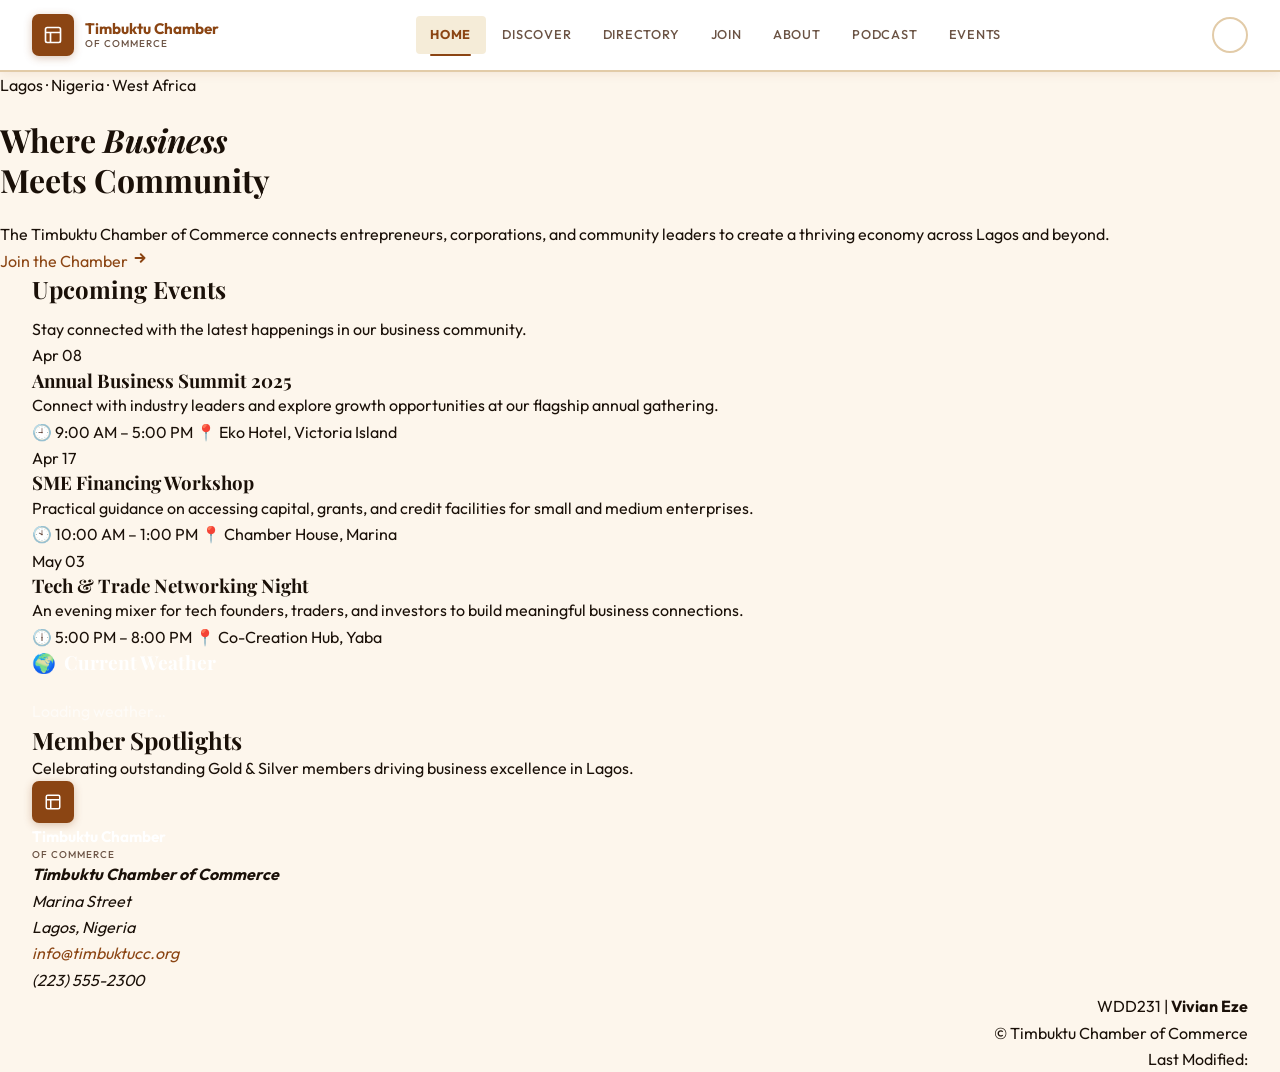
==== chamber/index.html @ 39e762aa "Add files via upload" ====
<!DOCTYPE html>
<html lang="en">

<head>
    <meta charset="UTF-8">
    <meta name="viewport" content="width=device-width, initial-scale=1.0">

    <!-- SEO -->
    <title>Home | Timbuktu Chamber of Commerce</title>
    <meta name="description"
        content="Welcome to the Timbuktu Chamber of Commerce — connecting businesses, driving growth, and building community in Lagos and across West Africa.">
    <meta name="author" content="Vivian Eze">
    <meta name="keywords" content="chamber of commerce, Lagos, Nigeria, business, trade, West Africa, Timbuktu">

    <!-- Favicon -->
    <link rel="icon" type="image/svg+xml" href="images/favicon.svg">
    <link rel="icon" type="image/png" href="images/favicon.png" sizes="32x32">

    <!-- Open Graph -->
    <meta property="og:title" content="Timbuktu Chamber of Commerce">
    <meta property="og:description"
        content="Connecting businesses, driving growth, and building community in Lagos and across West Africa.">
    <meta property="og:image" content="https://viryuchay.github.io/wdd231/chamber/images/og-home.jpg">
    <meta property="og:url" content="https://viryuchay.github.io/wdd231/chamber/index.html">
    <meta property="og:type" content="website">

    <!-- Preconnect for Google Fonts -->
    <link rel="preconnect" href="https://fonts.googleapis.com">
    <link rel="preconnect" href="https://fonts.gstatic.com" crossorigin>

    <!-- Google Fonts -->
    <link
        href="https://fonts.googleapis.com/css2?family=Playfair+Display:ital,wght@0,400;0,700;0,900;1,400&family=Outfit:wght@300;400;500;600;700&display=swap"
        rel="stylesheet">

    <!-- CSS -->
    <link rel="stylesheet" href="styles/normalise.css">
    <link rel="stylesheet" href="styles/small.css">
    <link rel="stylesheet" href="styles/larger.css">

    <!-- JS (DEFERRED) -->
    <script src="scripts/home.js" defer></script>
</head>

<body>

    <!-- ===================== HEADER ===================== -->
    <header>
        <div class="header-inner">

            <a href="index.html" class="logo" aria-label="Timbuktu Chamber of Commerce — Home">
                <div class="logo-icon" aria-hidden="true">
                    <svg xmlns="http://www.w3.org/2000/svg" width="20" height="20" fill="none" viewBox="0 0 24 24"
                        stroke="currentColor" stroke-width="2">
                        <rect x="3" y="3" width="18" height="18" rx="2" />
                        <path d="M3 9h18M9 21V9" />
                    </svg>
                </div>
                <div class="logo-text">
                    Timbuktu Chamber
                    <span>of Commerce</span>
                </div>
            </a>

            <nav class="desktop-nav" aria-label="Main navigation">
                <a href="index.html" class="active" aria-current="page">Home</a>
                <a href="discover.html">Discover</a>
                <a href="directory.html">Directory</a>
                <a href="join.html">Join</a>
                <a href="about.html">About</a>
                <a href="podcast.html">Podcast</a>
                <a href="events.html">Events</a>
            </nav>

            <div class="header-actions">
                <button class="theme-toggle" id="themeToggle" aria-label="Toggle theme"></button>
                <button class="hamburger" id="hamburger" aria-label="Menu" aria-expanded="false"
                    aria-controls="mobileNav">
                    <span></span><span></span><span></span>
                </button>
            </div>

        </div>

        <nav class="mobile-nav" id="mobileNav" aria-label="Mobile navigation">
            <a href="index.html" class="active">Home</a>
            <a href="discover.html">Discover</a>
            <a href="directory.html">Directory</a>
            <a href="join.html">Join</a>
            <a href="about.html">About</a>
            <a href="podcast.html">Podcast</a>
            <a href="events.html">Events</a>
        </nav>
    </header>

    <!-- ===================== HERO ===================== -->
    <section class="hero" aria-label="Welcome banner">
        <div class="hero-bg" aria-hidden="true"></div>
        <div class="hero-content">
            <span class="hero-eyebrow">Lagos · Nigeria · West Africa</span>
            <h1>Where <em>Business</em><br>Meets Community</h1>
            <p>
                The Timbuktu Chamber of Commerce connects entrepreneurs, corporations,
                and community leaders to create a thriving economy across Lagos and beyond.
            </p>
            <a href="join.html" class="hero-cta" aria-label="Join the Timbuktu Chamber of Commerce">
                Join the Chamber
                <svg xmlns="http://www.w3.org/2000/svg" width="18" height="18" fill="none" viewBox="0 0 24 24"
                    stroke="currentColor" stroke-width="2.5" aria-hidden="true">
                    <path stroke-linecap="round" stroke-linejoin="round" d="M13 7l5 5m0 0l-5 5m5-5H6" />
                </svg>
            </a>
        </div>
    </section>

    <!-- ===================== MAIN ===================== -->
    <main id="main-content">

        <!-- ---- HOME GRID: EVENTS + WEATHER ---- -->
        <div class="home-grid" aria-label="News and weather">

            <!-- EVENTS -->
            <section class="events-section" aria-labelledby="events-heading">
                <div class="section-header" style="text-align:left;">
                    <h2 id="events-heading">Upcoming Events</h2>
                    <div class="section-divider" style="margin-left:0;"></div>
                    <p style="margin-top:.75rem;">Stay connected with the latest happenings in our business community.
                    </p>
                </div>

                <div class="events-list" role="list">

                    <article class="event-card" role="listitem">
                        <div class="event-date-badge" aria-label="April 8">
                            <span class="month">Apr</span>
                            <span class="day">08</span>
                        </div>
                        <div class="event-info">
                            <h3>Annual Business Summit 2025</h3>
                            <p>Connect with industry leaders and explore growth opportunities at our flagship annual
                                gathering.</p>
                            <div class="event-meta">
                                <span>🕘 9:00 AM – 5:00 PM</span>
                                <span>📍 Eko Hotel, Victoria Island</span>
                            </div>
                        </div>
                    </article>

                    <article class="event-card" role="listitem">
                        <div class="event-date-badge" aria-label="April 17">
                            <span class="month">Apr</span>
                            <span class="day">17</span>
                        </div>
                        <div class="event-info">
                            <h3>SME Financing Workshop</h3>
                            <p>Practical guidance on accessing capital, grants, and credit facilities for small and
                                medium enterprises.</p>
                            <div class="event-meta">
                                <span>🕙 10:00 AM – 1:00 PM</span>
                                <span>📍 Chamber House, Marina</span>
                            </div>
                        </div>
                    </article>

                    <article class="event-card" role="listitem">
                        <div class="event-date-badge" aria-label="May 3">
                            <span class="month">May</span>
                            <span class="day">03</span>
                        </div>
                        <div class="event-info">
                            <h3>Tech &amp; Trade Networking Night</h3>
                            <p>An evening mixer for tech founders, traders, and investors to build meaningful business
                                connections.</p>
                            <div class="event-meta">
                                <span>🕕 5:00 PM – 8:00 PM</span>
                                <span>📍 Co-Creation Hub, Yaba</span>
                            </div>
                        </div>
                    </article>

                </div>
            </section>

            <!-- WEATHER -->
            <div class="weather-section-wrap">
                <section class="weather-section" aria-labelledby="weather-heading">
                    <h2 id="weather-heading"
                        style="color:#fff; font-size:1.2rem; margin-bottom:1.5rem; display:flex; align-items:center; gap:.5rem;">
                        <span aria-hidden="true">🌍</span> Current Weather
                    </h2>
                    <div id="weather-container" aria-live="polite" aria-atomic="true">
                        <div class="loading-placeholder" style="color:rgba(255,255,255,.6)">
                            <div class="spinner"></div> Loading weather…
                        </div>
                    </div>
                </section>
            </div>

        </div><!-- /.home-grid -->

        <!-- ---- SPOTLIGHTS ---- -->
        <section class="spotlights-section" aria-labelledby="spotlights-heading">
            <div class="section-header">
                <h2 id="spotlights-heading">Member Spotlights</h2>
                <div class="section-divider"></div>
                <p>Celebrating outstanding Gold &amp; Silver members driving business excellence in Lagos.</p>
            </div>
            <div class="spotlights-grid" id="spotlights-grid" aria-live="polite" aria-atomic="true">
                <!-- Populated by home.js -->
            </div>
        </section>

    </main><!-- /#main-content -->

    <!-- ===================== FOOTER ===================== -->
    <footer>
        <div class="footer-inner">

            <div>
                <div class="footer-logo">
                    <div class="logo-icon" aria-hidden="true">
                        <svg xmlns="http://www.w3.org/2000/svg" width="18" height="18" fill="none" viewBox="0 0 24 24"
                            stroke="currentColor" stroke-width="2">
                            <rect x="3" y="3" width="18" height="18" rx="2" />
                            <path d="M3 9h18M9 21V9" />
                        </svg>
                    </div>
                    <span class="logo-text" style="color:#fff;">
                        Timbuktu Chamber
                        <span>of Commerce</span>
                    </span>
                </div>
                <address>
                    <strong>Timbuktu Chamber of Commerce</strong><br>
                    Marina Street<br>
                    Lagos, Nigeria<br>
                    <a href="mailto:info@timbuktucc.org">info@timbuktucc.org</a><br>
                    (223) 555-2300
                </address>
            </div>

            <div class="footer-meta">
                WDD231 | <strong>Vivian Eze</strong><br>
                &copy; <span id="copyright-year"></span> Timbuktu Chamber of Commerce<br>
                Last Modified: <span id="last-modified"></span>
            </div>

        </div>
    </footer>

</body>

</html>
---- chamber/styles/normalise.css ----
/*! normalize.css v8.0.1 | MIT License | github.com/necolas/normalize.css */
html{line-height:1.15;-webkit-text-size-adjust:100%}body{margin:0}main{display:block}h1{font-size:2em;margin:.67em 0}hr{box-sizing:content-box;height:0;overflow:visible}pre{font-family:monospace,monospace;font-size:1em}a{background-color:transparent}abbr[title]{border-bottom:none;text-decoration:underline;text-decoration:underline dotted}b,strong{font-weight:bolder}code,kbd,samp{font-family:monospace,monospace;font-size:1em}small{font-size:80%}sub,sup{font-size:75%;line-height:0;position:relative;vertical-align:baseline}sub{bottom:-.25em}sup{top:-.5em}img{border-style:none}button,input,optgroup,select,textarea{font-family:inherit;font-size:100%;line-height:1.15;margin:0}button,input{overflow:visible}button,select{text-transform:none}[type=button],[type=reset],[type=submit],button{-webkit-appearance:button}[type=button]::-moz-focus-inner,[type=reset]::-moz-focus-inner,[type=submit]::-moz-focus-inner,button::-moz-focus-inner{border-style:none;padding:0}[type=button]:-moz-focusring,[type=reset]:-moz-focusring,[type=submit]:-moz-focusring,button:-moz-focusring{outline:1px dotted ButtonText}fieldset{padding:.35em .75em .625em}legend{box-sizing:border-box;color:inherit;display:table;max-width:100%;padding:0;white-space:normal}progress{vertical-align:baseline}textarea{overflow:auto}[type=checkbox],[type=radio]{box-sizing:border-box;padding:0}[type=number]::-webkit-inner-spin-button,[type=number]::-webkit-outer-spin-button{height:auto}[type=search]{-webkit-appearance:textfield;outline-offset:-2px}[type=search]::-webkit-search-decoration{-webkit-appearance:none}::-webkit-file-upload-button{-webkit-appearance:button;font:inherit}details{display:block}summary{display:list-item}template{display:none}[hidden]{display:none}
---- chamber/styles/small.css ----
/* ==========================================================
   Timbuktu Chamber of Commerce — small.css (320px+)
   Author: Vivian Eze | WDD231
   ========================================================== */

/* ── GOOGLE FONTS ──────────────────────────────────────── */
/* Include in HTML <head> instead of @import */

/* ── DESIGN TOKENS ─────────────────────────────────────── */
:root {
  --primary: #8B4513;
  --primary-dark: #6B3010;
  --secondary: #D4A855;
  --secondary-dk: #B8863A;
  --accent: #2C5F2E;
  --bg: #FDF6EC;
  --bg2: #F5ECD8;
  --bg3: #EDE0C8;
  --white: #FFFFFF;
  --footer-bg: #150A02;
  --list-even: #F0F9F0;
  --list-hover: #FEFAF2;
  --text: #1A1008;
  --text-muted: #6B5344;
  --text-light: #9B7D68;
  --border: #E2CBA8;
  --border-light: #EDD9B8;
  --gold-bg: #FFF8E7;
  --gold-text: #8B6914;
  --silver: #A8B8C8;
  --silver-bg: #F0F4F8;
  --silver-text: #5A7080;
  --member-bg: #F0F8F0;
  --member-border: #8DC890;
  --error-bg: #FEF2F2;
  --error-border: #FCA5A5;
  --error-text: #B91C1C;
  --shadow-xs: 0 1px 4px rgba(139,69,19,0.06);
  --shadow-sm: 0 2px 10px rgba(139,69,19,0.09);
  --shadow-md: 0 6px 28px rgba(139,69,19,0.15);
  --radius: 12px;
  --radius-sm: 7px;
  --radius-xs: 4px;
  --tr: 0.22s ease;
  --font-display: 'Playfair Display', Georgia, serif;
  --font-body: 'Outfit', system-ui, sans-serif;
}

/* ── BASE ─────────────────────────────────────────────── */
*, *::before, *::after { box-sizing: border-box; margin: 0; padding: 0; }
html { scroll-behavior: smooth; -webkit-text-size-adjust: 100%; }
body {
  font-family: var(--font-body);
  background: var(--bg);
  color: var(--text);
  font-size: 16px;
  line-height: 1.65;
  min-width: 320px;
  -webkit-font-smoothing: antialiased;
}
img { max-width: 100%; height: auto; display: block; }
ul, ol { list-style: none; }
a { color: var(--primary); text-decoration: none; transition: color var(--tr); }
a:hover { color: var(--primary-dark); }
h1, h2, h3, h4, h5 { font-family: var(--font-display); line-height: 1.25; }

/* ── HEADER ─────────────────────────────────────────── */
header { background: var(--white); border-bottom: 2px solid var(--border); position: sticky; top: 0; z-index: 300; box-shadow: var(--shadow-sm); }
.header-inner { display: flex; align-items: center; justify-content: space-between; padding: 0 1.25rem; height: 66px; gap: 1rem; }
.logo { display: flex; align-items: center; gap: 0.7rem; text-decoration: none; flex-shrink: 0; }
.logo-icon { width: 42px; height: 42px; background: var(--primary); border-radius: var(--radius-sm); display: flex; align-items: center; justify-content: center; flex-shrink: 0; box-shadow: 0 2px 8px rgba(139,69,19,0.3); }
.logo-icon svg { color: var(--white); }
.logo-text { font-size: 0.95rem; font-weight: 700; line-height: 1.2; }
.logo-text span { display: block; font-family: var(--font-body); font-size: 0.62rem; font-weight: 500; color: var(--text-muted); text-transform: uppercase; letter-spacing: 0.1em; }

.hamburger { display: flex; flex-direction: column; gap: 5px; cursor: pointer; border: 2px solid var(--border); border-radius: var(--radius-xs); padding: 7px 8px; background: none; transition: border-color var(--tr), background var(--tr); }
.hamburger:hover { border-color: var(--primary); background: var(--bg2); }
.hamburger span { width: 20px; height: 2px; display: block; background: var(--text); border-radius: 2px; transition: all 0.3s; }
.hamburger[aria-expanded="true"] span:nth-child(1) { transform: translateY(7px) rotate(45deg); }
.hamburger[aria-expanded="true"] span:nth-child(2) { opacity: 0; transform: scaleX(0); }
.hamburger[aria-expanded="true"] span:nth-child(3) { transform: translateY(-7px) rotate(-45deg); }

.theme-toggle { width: 36px; height: 36px; border-radius: 50%; border: 2px solid var(--border); background: none; color: var(--text-muted); display: flex; align-items: center; justify-content: center; cursor: pointer; transition: all var(--tr); }
.theme-toggle:hover { border-color: var(--secondary); color: var(--secondary-dk); background: var(--bg2); }

/* ── MAIN ─────────────────────────────────────────────── */
main { padding: 2rem 1.25rem 3rem; max-width: 1280px; margin: 0 auto; }

/* ── MEMBERS ─────────────────────────────────────────── */
#members-container { display: grid; grid-template-columns: 1fr; gap: 1.1rem; }
.member-card { background: var(--white); border: 1px solid var(--border-light); border-radius: var(--radius); display: flex; flex-direction: column; align-items: center; text-align: center; overflow: hidden; box-shadow: var(--shadow-xs); transition: transform var(--tr), box-shadow var(--tr), border-color var(--tr); position: relative; animation: fadeUp 0.4s ease both; }
.member-card:hover { transform: translateY(-4px); box-shadow: var(--shadow-md); border-color: var(--secondary); }
@keyframes fadeUp { from { opacity: 0; transform: translateY(16px); } to { opacity: 1; transform: translateY(0); } }

.card-body { padding: 1.1rem 1rem 0.85rem; flex: 1; display: flex; flex-direction: column; align-items: center; gap: 0.3rem; width: 100%; }
.card-name { font-size: 1rem; font-weight: 700; line-height: 1.3; }
.card-tagline { font-size: 0.73rem; color: var(--text-light); font-style: italic; }
.card-detail { font-size: 0.78rem; color: var(--text-muted); line-height: 1.4; }
.card-logo { width: 100%; height: 120px; display: flex; align-items: center; justify-content: center; background: linear-gradient(135deg, var(--bg2), var(--bg3)); font-size: 3.25rem; border-bottom: 1px solid var(--border-light); }
.card-logo img { width: 80px; height: 80px; object-fit: contain; }
---- chamber/styles/larger.css ----
/* ==========================================================
   Timbuktu Chamber of Commerce — larger.css (640px+)
   Author: Vivian Eze | WDD231
   ========================================================== */

/* ── 640px — tablets ────────────────────────────────────── */
@media (min-width: 640px) {
  .header-inner {
    padding: 0 1.75rem;
    height: 70px;
  }

  main {
    padding: 2.5rem 1.75rem 4rem;
  }

  .page-banner {
    padding: 3rem 2rem 2.5rem;
  }

  .page-banner h1 {
    font-size: 2.5rem;
  }

  .page-banner p {
    font-size: 1rem;
  }

  .dir-info h2 {
    font-size: 2rem;
  }

  #members-container {
    grid-template-columns: repeat(2, 1fr);
    gap: 1.25rem;
  }

  .footer-inner {
    flex-direction: row;
    flex-wrap: wrap;
    justify-content: space-between;
    align-items: flex-start;
    text-align: left;
    padding: 3rem 1.75rem;
  }

  .footer-meta {
    text-align: right;
  }

  .footer-social {
    align-self: center;
  }
}

/* ── 768px — list view 4-col layout ────────────────────── */
@media (min-width: 768px) {
  #members-container.list-view .member-card {
    display: grid;
    grid-template-columns: 2fr 2.5fr 1.5fr 2fr;
    align-items: center;
    gap: 0 1rem;
    padding: 0.9rem 1.5rem;
  }

  #members-container.list-view .card-body {
    display: contents;
  }

  .list-header {
    grid-template-columns: 2fr 2.5fr 1.5fr 2fr;
    gap: 0 1rem;
    padding: 0.7rem 1.5rem;
  }
}

/* ── 1024px — desktop nav ─────────────────────────────── */
@media (min-width: 1024px) {
  .desktop-nav {
    display: flex;
    align-items: center;
    gap: 0.15rem;
  }

  .hamburger {
    display: none;
  }

  .mobile-nav {
    display: none !important;
  }

  .desktop-nav a {
    color: var(--text-muted);
    font-size: 0.8rem;
    font-weight: 500;
    padding: 0.5rem 0.9rem;
    border-radius: var(--radius-xs);
    transition: all var(--tr);
    text-transform: uppercase;
    letter-spacing: 0.06em;
    white-space: nowrap;
  }

  .desktop-nav a:hover {
    background: var(--bg2);
    color: var(--primary);
  }

  .desktop-nav a.active {
    color: var(--primary);
    font-weight: 700;
    background: var(--bg2);
    position: relative;
  }

  .desktop-nav a.active::after {
    content: '';
    position: absolute;
    bottom: -2px;
    left: 0.9rem;
    right: 0.9rem;
    height: 2px;
    background: var(--primary);
    border-radius: 2px;
  }

  #members-container {
    grid-template-columns: repeat(3, 1fr);
  }

  main {
    padding: 3rem 2rem 5rem;
  }
}

/* ── 1280px — wide desktop ────────────────────────────── */
@media (min-width: 1280px) {

  .header-inner,
  main,
  .footer-inner {
    max-width: 1280px;
    margin: 0 auto;
    padding: 0 2rem;
  }

  #members-container {
    grid-template-columns: repeat(4, 1fr);
    gap: 1.4rem;
  }
}
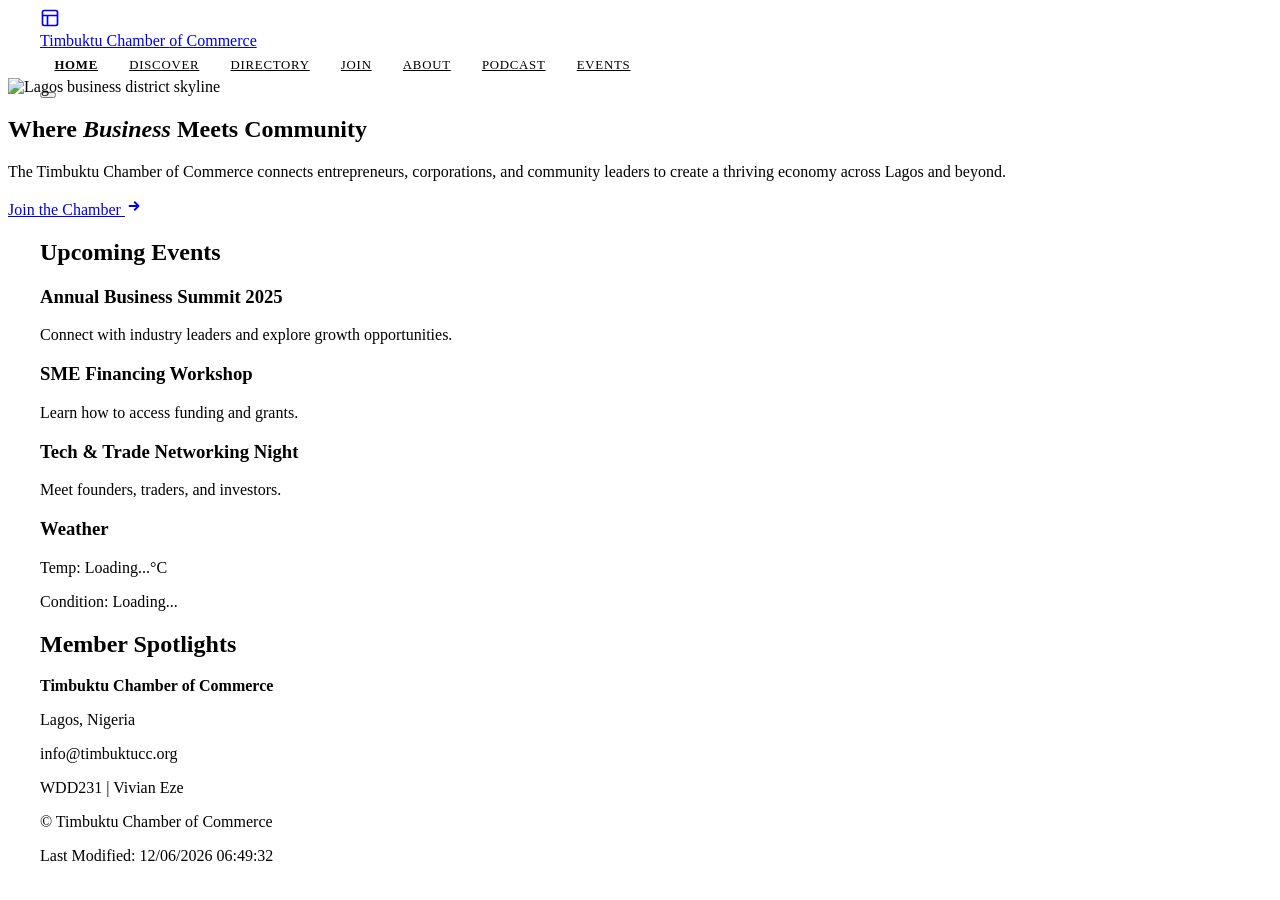
==== commit 2d7ec468: "Add files via upload" ====
--- a/chamber/index.html
+++ b/chamber/index.html
@@ -24,27 +24,24 @@
     <meta property="og:url" content="https://viryuchay.github.io/wdd231/chamber/index.html">
     <meta property="og:type" content="website">
 
-    <!-- Preconnect for Google Fonts -->
+    <!-- Fonts -->
     <link rel="preconnect" href="https://fonts.googleapis.com">
     <link rel="preconnect" href="https://fonts.gstatic.com" crossorigin>
-
-    <!-- Google Fonts -->
     <link
         href="https://fonts.googleapis.com/css2?family=Playfair+Display:ital,wght@0,400;0,700;0,900;1,400&family=Outfit:wght@300;400;500;600;700&display=swap"
         rel="stylesheet">
 
     <!-- CSS -->
-    <link rel="stylesheet" href="styles/normalise.css">
-    <link rel="stylesheet" href="styles/small.css">
+    <link rel="stylesheet" href="styles/home.css">
     <link rel="stylesheet" href="styles/larger.css">
 
-    <!-- JS (DEFERRED) -->
+    <!-- JS -->
     <script src="scripts/home.js" defer></script>
 </head>
 
 <body>
 
-    <!-- ===================== HEADER ===================== -->
+    <!-- HEADER -->
     <header>
         <div class="header-inner">
 
@@ -93,161 +90,90 @@
         </nav>
     </header>
 
-    <!-- ===================== HERO ===================== -->
-    <section class="hero" aria-label="Welcome banner">
-        <div class="hero-bg" aria-hidden="true"></div>
+    <!-- HERO -->
+    <section class="hero">
+        <img src="images/hero.webp" alt="Lagos business district skyline" class="hero-img">
+
         <div class="hero-content">
-            <span class="hero-eyebrow">Lagos · Nigeria · West Africa</span>
-            <h1>Where <em>Business</em><br>Meets Community</h1>
-            <p>
-                The Timbuktu Chamber of Commerce connects entrepreneurs, corporations,
-                and community leaders to create a thriving economy across Lagos and beyond.
-            </p>
-            <a href="join.html" class="hero-cta" aria-label="Join the Timbuktu Chamber of Commerce">
-                Join the Chamber
-                <svg xmlns="http://www.w3.org/2000/svg" width="18" height="18" fill="none" viewBox="0 0 24 24"
-                    stroke="currentColor" stroke-width="2.5" aria-hidden="true">
-                    <path stroke-linecap="round" stroke-linejoin="round" d="M13 7l5 5m0 0l-5 5m5-5H6" />
-                </svg>
-            </a>
+            <div class="hero-inner">
+                <h1>Where <em>Business</em> Meets Community</h1>
+                <p>
+                    The Timbuktu Chamber of Commerce connects entrepreneurs, corporations,
+                    and community leaders to create a thriving economy across Lagos and beyond.
+                </p>
+
+                <a class="hero-cta" href="join.html">
+                    Join the Chamber 
+                    <svg xmlns="http://www.w3.org/2000/svg" width="18" height="18" fill="none"
+                        viewBox="0 0 24 24" stroke="currentColor" stroke-width="2.5">
+                        <path stroke-linecap="round" stroke-linejoin="round"
+                            d="M13 7l5 5m0 0l-5 5m5-5H6" />
+                    </svg>
+                </a>
+            </div>
         </div>
     </section>
 
-    <!-- ===================== MAIN ===================== -->
-    <main id="main-content">
+    <!-- MAIN -->
+   <main id="main-content">
+    <section class="events-section" aria-labelledby="events-heading">
+        <h2 id="events-heading">Upcoming Events</h2>
 
-        <!-- ---- HOME GRID: EVENTS + WEATHER ---- -->
-        <div class="home-grid" aria-label="News and weather">
+        <div class="events-grid">
+            <article>
+                <h3>Annual Business Summit 2025</h3>
+                <p>Connect with industry leaders and explore growth opportunities.</p>
+            </article>
 
-            <!-- EVENTS -->
-            <section class="events-section" aria-labelledby="events-heading">
-                <div class="section-header" style="text-align:left;">
-                    <h2 id="events-heading">Upcoming Events</h2>
-                    <div class="section-divider" style="margin-left:0;"></div>
-                    <p style="margin-top:.75rem;">Stay connected with the latest happenings in our business community.
-                    </p>
-                </div>
+            <article>
+                <h3>SME Financing Workshop</h3>
+                <p>Learn how to access funding and grants.</p>
+            </article>
 
-                <div class="events-list" role="list">
+            <article>
+                <h3>Tech & Trade Networking Night</h3>
+                <p>Meet founders, traders, and investors.</p>
+            </article>
 
-                    <article class="event-card" role="listitem">
-                        <div class="event-date-badge" aria-label="April 8">
-                            <span class="month">Apr</span>
-                            <span class="day">08</span>
-                        </div>
-                        <div class="event-info">
-                            <h3>Annual Business Summit 2025</h3>
-                            <p>Connect with industry leaders and explore growth opportunities at our flagship annual
-                                gathering.</p>
-                            <div class="event-meta">
-                                <span>🕘 9:00 AM – 5:00 PM</span>
-                                <span>📍 Eko Hotel, Victoria Island</span>
-                            </div>
-                        </div>
-                    </article>
+            <article class="weather-box">
+                <h3>Weather</h3>
+                <p>Temp: <span id="temp">Loading...</span>°C</p>
+                <p>Condition: <span id="desc">Loading...</span></p>
+                <div id="forecast"></div>
+            </article>
+        </div>
+    </section>
 
-                    <article class="event-card" role="listitem">
-                        <div class="event-date-badge" aria-label="April 17">
-                            <span class="month">Apr</span>
-                            <span class="day">17</span>
-                        </div>
-                        <div class="event-info">
-                            <h3>SME Financing Workshop</h3>
-                            <p>Practical guidance on accessing capital, grants, and credit facilities for small and
-                                medium enterprises.</p>
-                            <div class="event-meta">
-                                <span>🕙 10:00 AM – 1:00 PM</span>
-                                <span>📍 Chamber House, Marina</span>
-                            </div>
-                        </div>
-                    </article>
-
-                    <article class="event-card" role="listitem">
-                        <div class="event-date-badge" aria-label="May 3">
-                            <span class="month">May</span>
-                            <span class="day">03</span>
-                        </div>
-                        <div class="event-info">
-                            <h3>Tech &amp; Trade Networking Night</h3>
-                            <p>An evening mixer for tech founders, traders, and investors to build meaningful business
-                                connections.</p>
-                            <div class="event-meta">
-                                <span>🕕 5:00 PM – 8:00 PM</span>
-                                <span>📍 Co-Creation Hub, Yaba</span>
-                            </div>
-                        </div>
-                    </article>
-
-                </div>
-            </section>
-
-            <!-- WEATHER -->
-            <div class="weather-section-wrap">
-                <section class="weather-section" aria-labelledby="weather-heading">
-                    <h2 id="weather-heading"
-                        style="color:#fff; font-size:1.2rem; margin-bottom:1.5rem; display:flex; align-items:center; gap:.5rem;">
-                        <span aria-hidden="true">🌍</span> Current Weather
-                    </h2>
-                    <div id="weather-container" aria-live="polite" aria-atomic="true">
-                        <div class="loading-placeholder" style="color:rgba(255,255,255,.6)">
-                            <div class="spinner"></div> Loading weather…
-                        </div>
-                    </div>
-                </section>
-            </div>
-
-        </div><!-- /.home-grid -->
-
-        <!-- ---- SPOTLIGHTS ---- -->
-        <section class="spotlights-section" aria-labelledby="spotlights-heading">
-            <div class="section-header">
-                <h2 id="spotlights-heading">Member Spotlights</h2>
-                <div class="section-divider"></div>
-                <p>Celebrating outstanding Gold &amp; Silver members driving business excellence in Lagos.</p>
-            </div>
-            <div class="spotlights-grid" id="spotlights-grid" aria-live="polite" aria-atomic="true">
-                <!-- Populated by home.js -->
-            </div>
-        </section>
-
-    </main><!-- /#main-content -->
-
-    <!-- ===================== FOOTER ===================== -->
+   <section class="spotlights-section" aria-labelledby="spotlights-heading">
+    <h2 id="spotlights-heading">Member Spotlights</h2>
+    <div class="spotlights-grid" id="spotlights-grid">
+        </div>
+</section>
+</main>
+    <!-- FOOTER -->
     <footer>
         <div class="footer-inner">
 
             <div>
-                <div class="footer-logo">
-                    <div class="logo-icon" aria-hidden="true">
-                        <svg xmlns="http://www.w3.org/2000/svg" width="18" height="18" fill="none" viewBox="0 0 24 24"
-                            stroke="currentColor" stroke-width="2">
-                            <rect x="3" y="3" width="18" height="18" rx="2" />
-                            <path d="M3 9h18M9 21V9" />
-                        </svg>
-                    </div>
-                    <span class="logo-text" style="color:#fff;">
-                        Timbuktu Chamber
-                        <span>of Commerce</span>
-                    </span>
-                </div>
-                <address>
-                    <strong>Timbuktu Chamber of Commerce</strong><br>
-                    Marina Street<br>
-                    Lagos, Nigeria<br>
-                    <a href="mailto:info@timbuktucc.org">info@timbuktucc.org</a><br>
-                    (223) 555-2300
-                </address>
+                <p><strong>Timbuktu Chamber of Commerce</strong></p>
+                <p>Lagos, Nigeria</p>
+                <p>info@timbuktucc.org</p>
             </div>
 
-            <div class="footer-meta">
-                WDD231 | <strong>Vivian Eze</strong><br>
-                &copy; <span id="copyright-year"></span> Timbuktu Chamber of Commerce<br>
-                Last Modified: <span id="last-modified"></span>
+            <div>
+                <p>WDD231 | Vivian Eze</p>
+                <p>© Timbuktu Chamber of Commerce</p>
+                <p>Last Modified: <span id="lastModified"></span></p>
             </div>
 
         </div>
     </footer>
 
+    <!-- LAST MODIFIED SCRIPT -->
+    <script>
+        document.getElementById("lastModified").textContent = document.lastModified;
+    </script>
+
 </body>
 
 </html>
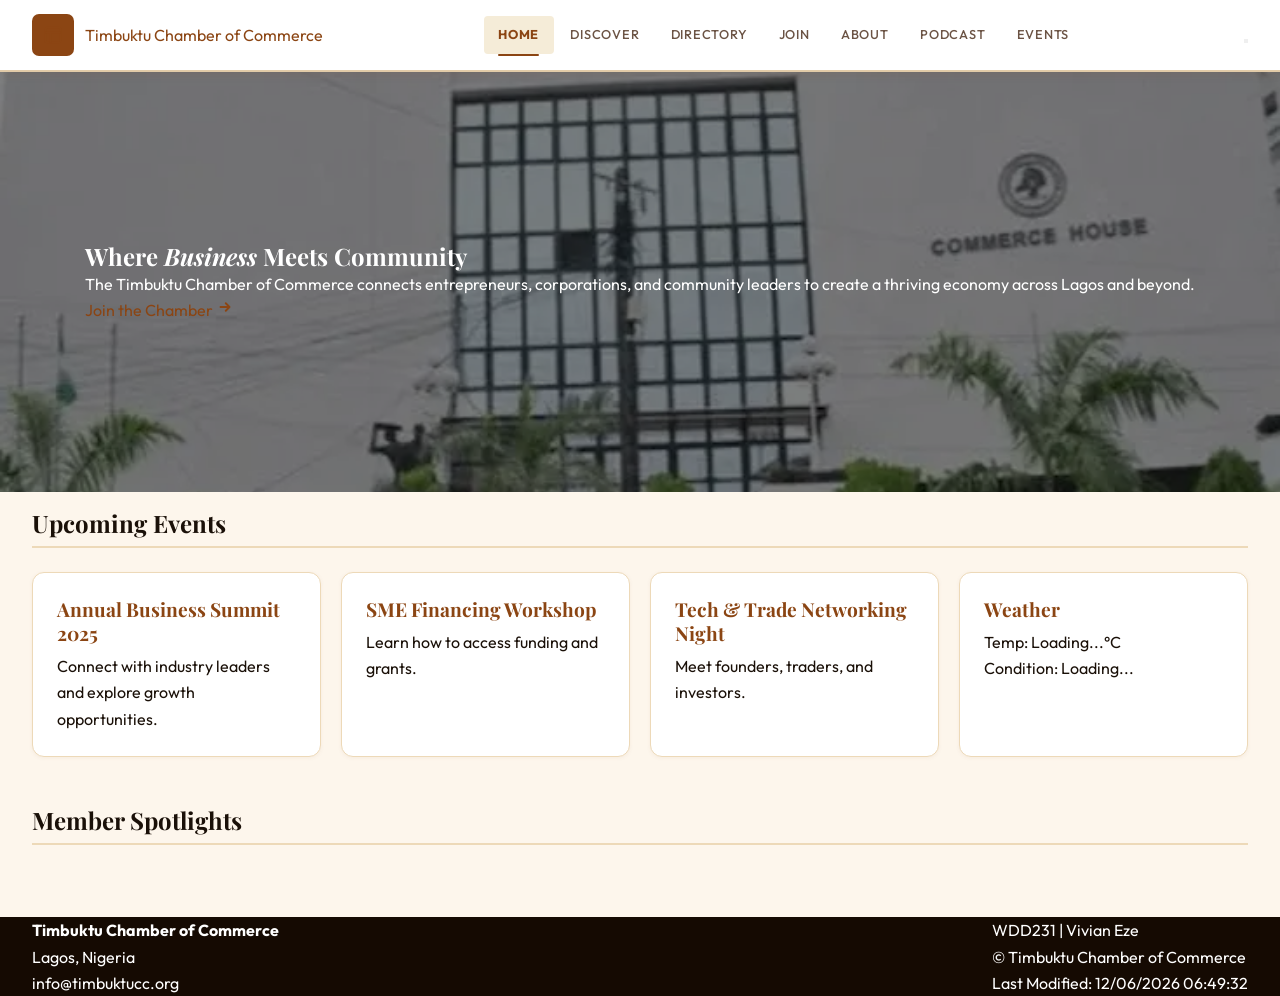
==== commit 09830847: "Add files via upload" ====
--- a/chamber/index.html
+++ b/chamber/index.html
@@ -103,11 +103,10 @@
                 </p>
 
                 <a class="hero-cta" href="join.html">
-                    Join the Chamber 
-                    <svg xmlns="http://www.w3.org/2000/svg" width="18" height="18" fill="none"
-                        viewBox="0 0 24 24" stroke="currentColor" stroke-width="2.5">
-                        <path stroke-linecap="round" stroke-linejoin="round"
-                            d="M13 7l5 5m0 0l-5 5m5-5H6" />
+                    Join the Chamber
+                    <svg xmlns="http://www.w3.org/2000/svg" width="18" height="18" fill="none" viewBox="0 0 24 24"
+                        stroke="currentColor" stroke-width="2.5">
+                        <path stroke-linecap="round" stroke-linejoin="round" d="M13 7l5 5m0 0l-5 5m5-5H6" />
                     </svg>
                 </a>
             </div>
@@ -115,41 +114,41 @@
     </section>
 
     <!-- MAIN -->
-   <main id="main-content">
-    <section class="events-section" aria-labelledby="events-heading">
-        <h2 id="events-heading">Upcoming Events</h2>
+    <main id="main-content">
+        <section class="events-section" aria-labelledby="events-heading">
+            <h2 id="events-heading">Upcoming Events</h2>
 
-        <div class="events-grid">
-            <article>
-                <h3>Annual Business Summit 2025</h3>
-                <p>Connect with industry leaders and explore growth opportunities.</p>
-            </article>
+            <div class="events-grid">
+                <article>
+                    <h3>Annual Business Summit 2025</h3>
+                    <p>Connect with industry leaders and explore growth opportunities.</p>
+                </article>
 
-            <article>
-                <h3>SME Financing Workshop</h3>
-                <p>Learn how to access funding and grants.</p>
-            </article>
+                <article>
+                    <h3>SME Financing Workshop</h3>
+                    <p>Learn how to access funding and grants.</p>
+                </article>
 
-            <article>
-                <h3>Tech & Trade Networking Night</h3>
-                <p>Meet founders, traders, and investors.</p>
-            </article>
+                <article>
+                    <h3>Tech & Trade Networking Night</h3>
+                    <p>Meet founders, traders, and investors.</p>
+                </article>
 
-            <article class="weather-box">
-                <h3>Weather</h3>
-                <p>Temp: <span id="temp">Loading...</span>°C</p>
-                <p>Condition: <span id="desc">Loading...</span></p>
-                <div id="forecast"></div>
-            </article>
-        </div>
-    </section>
+                <article class="weather-box">
+                    <h3>Weather</h3>
+                    <p>Temp: <span id="temp">Loading...</span>°C</p>
+                    <p>Condition: <span id="desc">Loading...</span></p>
+                    <div id="forecast"></div>
+                </article>
+            </div>
+        </section>
 
-   <section class="spotlights-section" aria-labelledby="spotlights-heading">
-    <h2 id="spotlights-heading">Member Spotlights</h2>
-    <div class="spotlights-grid" id="spotlights-grid">
-        </div>
-</section>
-</main>
+        <section class="spotlights-section" aria-labelledby="spotlights-heading">
+            <h2 id="spotlights-heading">Member Spotlights</h2>
+            <div class="spotlights-grid" id="spotlights-grid">
+            </div>
+        </section>
+    </main>
     <!-- FOOTER -->
     <footer>
         <div class="footer-inner">
@@ -169,11 +168,6 @@
         </div>
     </footer>
 
-    <!-- LAST MODIFIED SCRIPT -->
-    <script>
-        document.getElementById("lastModified").textContent = document.lastModified;
-    </script>
-
 </body>
 
 </html>
--- a/chamber/styles/home.css
+++ b/chamber/styles/home.css
@@ -0,0 +1,333 @@
+/* ==========================================================
+   Timbuktu Chamber of Commerce — home.css
+   Author: Vivian Eze | WDD231
+   Cleaned & Consolidated Version
+   ========================================================== */
+
+/* ── DESIGN TOKENS ─────────────────────────────────────── */
+:root {
+    --primary: #8B4513;
+    --primary-dark: #6B3010;
+    --secondary: #D4A855;
+    --secondary-dk: #B8863A;
+    --accent: #2C5F2E;
+    --bg: #FDF6EC;
+    --bg2: #F5ECD8;
+    --bg3: #EDE0C8;
+    --white: #FFFFFF;
+    --footer-bg: #150A02;
+    --text: #1A1008;
+    --text-muted: #6B5344;
+    --text-light: #9B7D68;
+    --border: #E2CBA8;
+    --border-light: #EDD9B8;
+    --shadow-xs: 0 1px 4px rgba(139, 69, 19, 0.06);
+    --shadow-sm: 0 2px 10px rgba(139, 69, 19, 0.09);
+    --shadow-md: 0 6px 28px rgba(139, 69, 19, 0.15);
+    --radius: 12px;
+    --radius-sm: 7px;
+    --radius-xs: 4px;
+    --tr: 0.22s ease;
+    --font-display: 'Playfair Display', Georgia, serif;
+    --font-body: 'Outfit', system-ui, sans-serif;
+}
+
+/* ── BASE ─────────────────────────────────────────────── */
+*,
+*::before,
+*::after {
+    box-sizing: border-box;
+    margin: 0;
+    padding: 0;
+}
+
+html {
+    scroll-behavior: smooth;
+    -webkit-text-size-adjust: 100%;
+}
+
+body {
+    font-family: var(--font-body);
+    background: var(--bg);
+    color: var(--text);
+    font-size: 16px;
+    line-height: 1.65;
+    min-width: 320px;
+    -webkit-font-smoothing: antialiased;
+}
+
+img {
+    max-width: 100%;
+    height: auto;
+    display: block;
+}
+
+a {
+    color: var(--primary);
+    text-decoration: none;
+    transition: color var(--tr);
+}
+
+a:hover {
+    color: var(--primary-dark);
+}
+
+h1,
+h2,
+h3,
+h4,
+h5 {
+    font-family: var(--font-display);
+    line-height: 1.25;
+}
+
+/* ── HEADER & NAV ────────────────────────────────────── */
+header {
+    background: var(--white);
+    border-bottom: 2px solid var(--border);
+    position: sticky;
+    top: 0;
+    z-index: 300;
+    box-shadow: var(--shadow-sm);
+}
+
+.header-inner {
+    display: flex;
+    align-items: center;
+    justify-content: space-between;
+    padding: 0 1.25rem;
+    height: 66px;
+}
+
+.logo {
+    display: flex;
+    align-items: center;
+    gap: 0.7rem;
+}
+
+.logo-icon {
+    width: 42px;
+    height: 42px;
+    background: var(--primary);
+    border-radius: var(--radius-sm);
+    display: flex;
+    align-items: center;
+    justify-content: center;
+}
+
+#mobileNav {
+    display: none;
+    flex-direction: column;
+    background: var(--white);
+    padding: 1rem;
+    border-top: 1px solid var(--border);
+}
+
+#mobileNav.open {
+    display: flex;
+}
+
+.hamburger {
+    display: flex;
+    flex-direction: column;
+    gap: 5px;
+    cursor: pointer;
+    border: 2px solid var(--border);
+    border-radius: var(--radius-xs);
+    padding: 7px 8px;
+    background: none;
+}
+
+.hamburger span {
+    width: 20px;
+    height: 2px;
+    background: var(--text);
+}
+
+/* ── MAIN CONTENT ────────────────────────────────────── */
+main {
+    padding: 1rem 1.25rem 3rem;
+    /* Tighter top padding */
+    max-width: 1280px;
+    margin: 0 auto;
+    display: flex;
+    flex-direction: column;
+    gap: 3rem;
+}
+
+/* ── HERO ────────────────────────────────────────────── */
+.hero {
+    position: relative;
+    overflow: hidden;
+    margin-bottom: 1rem;
+}
+
+.hero-img {
+    width: 100%;
+    height: 420px;
+    object-fit: cover;
+}
+
+.hero-content {
+    position: absolute;
+    inset: 0;
+    display: flex;
+    align-items: center;
+    z-index: 2;
+}
+
+.hero-inner {
+    max-width: 1280px;
+    margin: 0 auto;
+    padding: 0 1.25rem;
+    color: white;
+}
+
+.hero::after {
+    content: "";
+    position: absolute;
+    inset: 0;
+    background: rgba(0, 0, 0, 0.5);
+}
+
+/* ── EVENTS & WEATHER GRID ───────────────────────────── */
+.events-section h2 {
+    margin-bottom: 1.5rem;
+    border-bottom: 2px solid var(--border-light);
+    padding-bottom: 0.5rem;
+}
+
+.events-grid {
+    display: flex;
+    flex-wrap: wrap;
+    gap: 1.25rem;
+}
+
+.events-grid article {
+    flex: 1 1 250px;
+    /* Responsive base width */
+    background: var(--white);
+    padding: 1.5rem;
+    border-radius: var(--radius);
+    border: 1px solid var(--border-light);
+    box-shadow: var(--shadow-xs);
+    display: flex;
+    flex-direction: column;
+    transition: transform var(--tr), box-shadow var(--tr);
+}
+
+.events-grid article:hover {
+    transform: translateY(-3px);
+    box-shadow: var(--shadow-sm);
+}
+
+.events-grid article h3 {
+    color: var(--primary);
+    margin-bottom: 0.5rem;
+    font-size: 1.2rem;
+}
+
+#forecast {
+    display: grid;
+    grid-template-columns: repeat(3, 1fr);
+    gap: 5px;
+    margin-top: auto;
+    padding-top: 10px;
+}
+
+/* ── MEMBER SPOTLIGHTS ───────────────────────────────── */
+.spotlights-section h2 {
+    margin-bottom: 1.5rem;
+    border-bottom: 2px solid var(--border-light);
+    padding-bottom: 0.5rem;
+}
+
+.spotlights-grid {
+    display: grid;
+    grid-template-columns: repeat(auto-fit, minmax(300px, 1fr));
+    gap: 1.5rem;
+    width: 100%;
+}
+
+.member-card {
+    background: var(--white);
+    border: 1px solid var(--border-light);
+    border-radius: var(--radius);
+    padding: 1.5rem;
+    display: flex;
+    flex-direction: column;
+    align-items: center;
+    text-align: center;
+    box-shadow: var(--shadow-xs);
+    transition: transform var(--tr), box-shadow var(--tr);
+}
+
+.member-card:hover {
+    transform: translateY(-5px);
+    box-shadow: var(--shadow-md);
+}
+
+.member-card img {
+    height: 80px;
+    width: auto;
+    max-width: 120px;
+    object-fit: contain;
+    margin-bottom: 1rem;
+}
+
+.member-card hr {
+    width: 100%;
+    border: 0;
+    border-top: 1px solid var(--border-light);
+    margin: 1rem 0;
+}
+
+.member-card .membership-level {
+    margin-top: auto;
+    font-weight: bold;
+    color: var(--secondary-dk);
+    font-size: 0.85rem;
+    text-transform: uppercase;
+}
+
+/* ── FOOTER ──────────────────────────────────────────── */
+footer {
+    background: var(--footer-bg);
+    color: white;
+    margin-top: 3rem;
+}
+
+.footer-inner {
+    max-width: 1280px;
+    margin: 0 auto;
+    padding: 2rem 1.25rem;
+    display: flex;
+    flex-direction: column;
+    gap: 1.5rem;
+}
+
+@media (min-width: 768px) {
+    .footer-inner {
+        flex-direction: row;
+        justify-content: space-between;
+        align-items: flex-start;
+    }
+
+    .footer-right {
+        text-align: right;
+    }
+}
+
+/* ── ACCESSIBILITY & MOTION ──────────────────────────── */
+@media (prefers-reduced-motion: reduce) {
+    * {
+        animation: none !important;
+        transition: none !important;
+    }
+}
+
+a:focus,
+button:focus {
+    outline: 2px solid var(--secondary);
+    outline-offset: 2px;
+}
